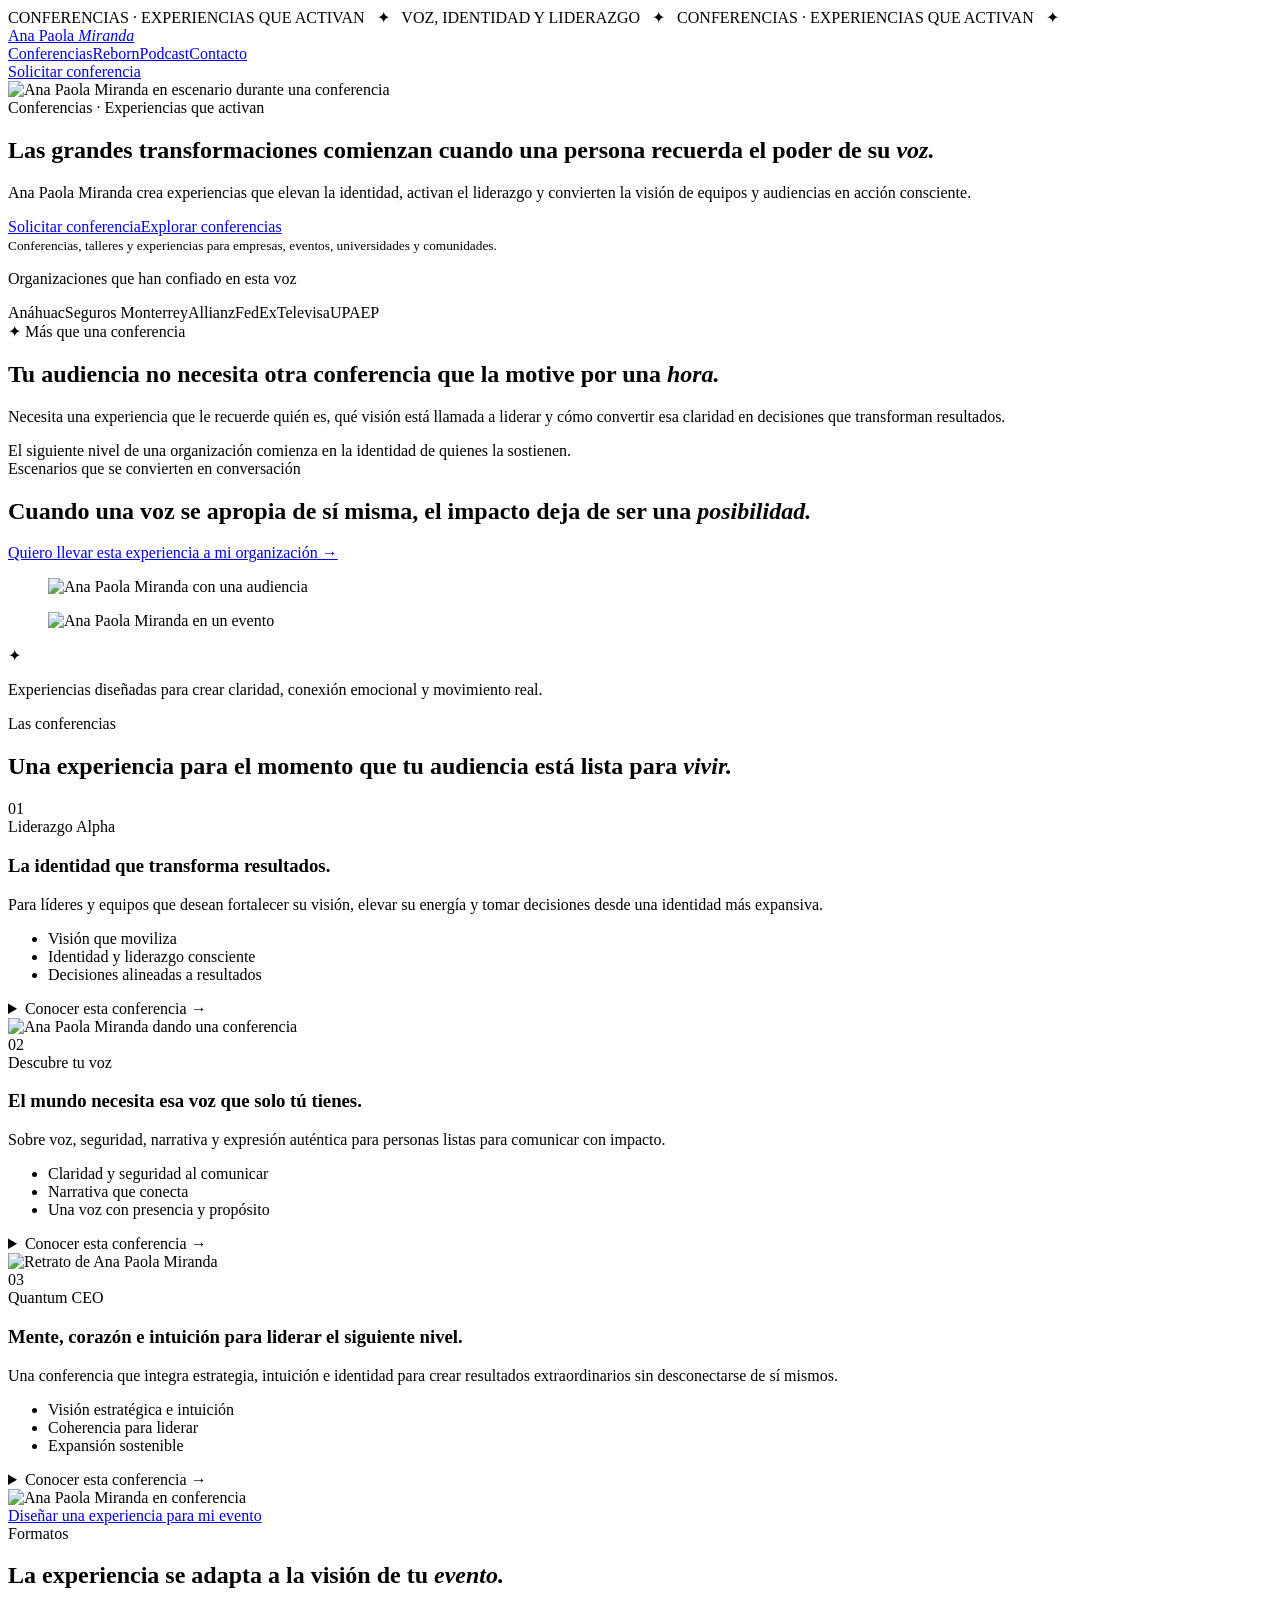
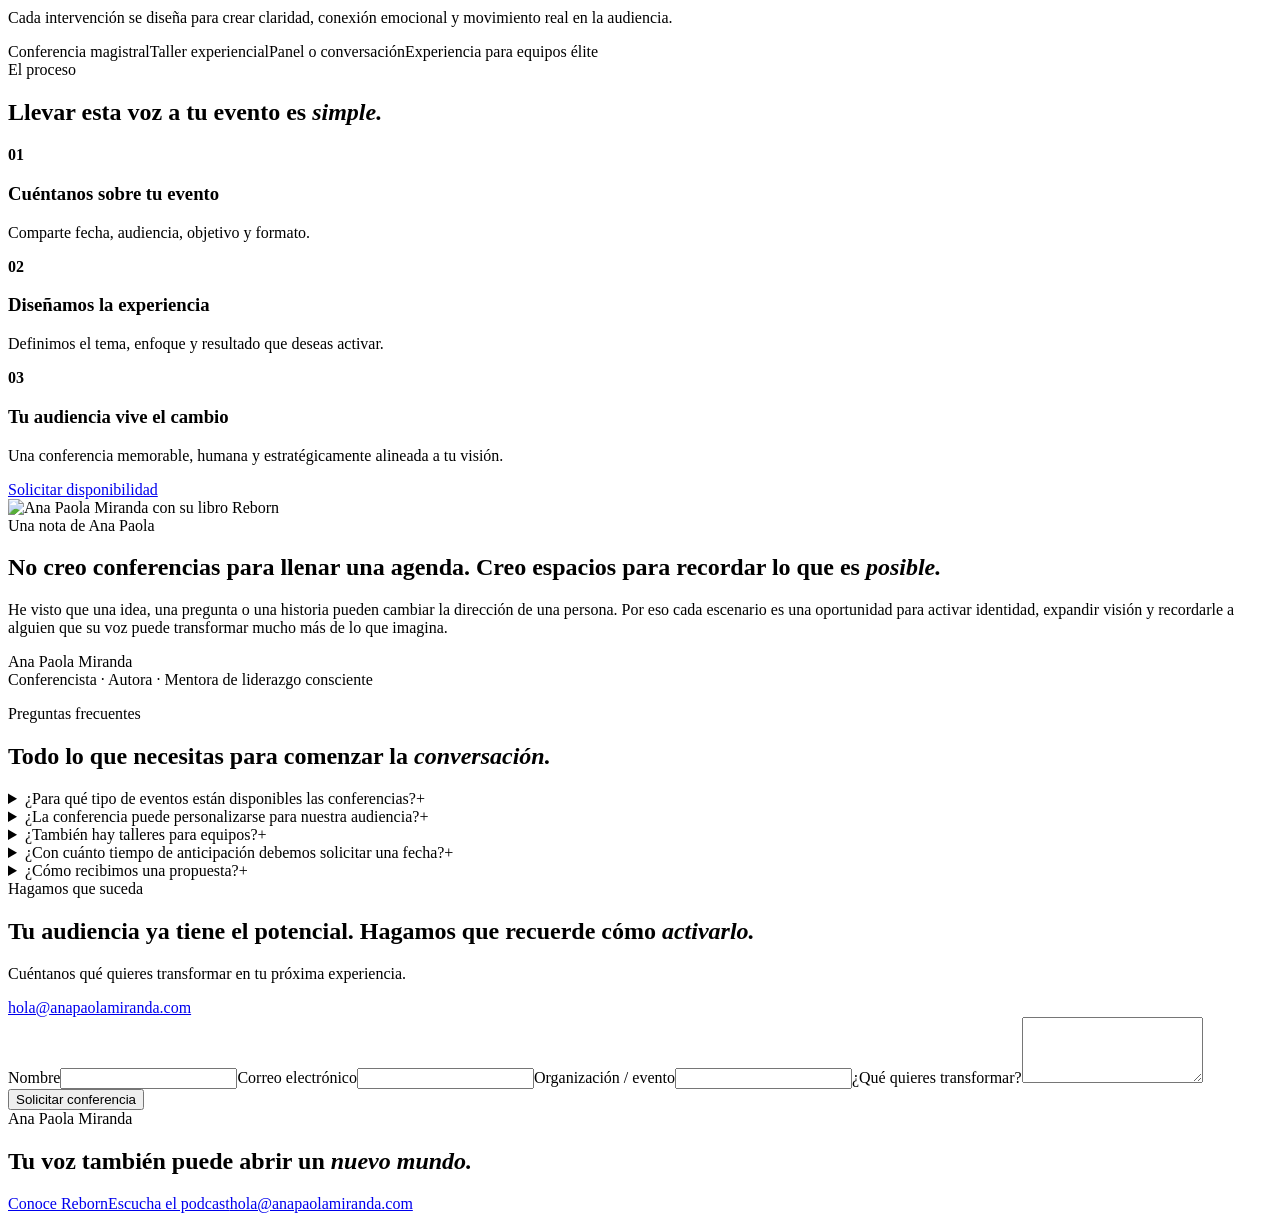
==== index.html @ 91052c58 "Publicar index.html" ====
<!doctype html>
<html lang="es">
<head>
  <meta charset="utf-8">
  <meta name="viewport" content="width=device-width,initial-scale=1">
  <meta name="description" content="Conferencias y experiencias de liderazgo, identidad y voz con Ana Paola Miranda.">
  <title>Conferencias | Ana Paola Miranda</title>
  <link rel="preconnect" href="https://fonts.googleapis.com">
  <link rel="preconnect" href="https://fonts.gstatic.com" crossorigin>
  <link href="https://fonts.googleapis.com/css2?family=Cormorant+Garamond:ital,wght@0,500;0,600;1,500;1,600&family=Montserrat:wght@300;400;600&display=swap" rel="stylesheet">
  <link rel="stylesheet" href="/styles.css">
</head>
<body>
  <div class="marquee"><span>CONFERENCIAS · EXPERIENCIAS QUE ACTIVAN &nbsp; ✦ &nbsp; VOZ, IDENTIDAD Y LIDERAZGO &nbsp; ✦ &nbsp; CONFERENCIAS · EXPERIENCIAS QUE ACTIVAN &nbsp; ✦ &nbsp;</span></div>
  <header class="nav"><a class="brand" href="/">Ana Paola <em>Miranda</em></a><nav><a href="#conferencias">Conferencias</a><a href="/reborn/">Reborn</a><a href="/vuvepodcast/">Podcast</a><a href="#solicitar">Contacto</a></nav><a class="nav-cta" href="#solicitar">Solicitar conferencia</a></header>

  <main>
    <section class="conference-hero">
      <div class="conference-hero-image"><img data-photo="reborn-stage.webp" alt="Ana Paola Miranda en escenario durante una conferencia"></div>
      <div class="hero-overlay"></div>
      <div class="conference-hero-copy fade-up">
        <div class="eyebrow">Conferencias · Experiencias que activan</div>
        <h1>Las grandes transformaciones comienzan cuando una persona recuerda el poder de su <em>voz.</em></h1>
        <p>Ana Paola Miranda crea experiencias que elevan la identidad, activan el liderazgo y convierten la visión de equipos y audiencias en acción consciente.</p>
        <div class="hero-actions"><a class="button" href="#solicitar">Solicitar conferencia</a><a class="button button-outline" href="#conferencias">Explorar conferencias</a></div>
        <small>Conferencias, talleres y experiencias para empresas, eventos, universidades y comunidades.</small>
      </div>
    </section>

    <section class="trust conference-trust"><p>Organizaciones que han confiado en esta voz</p><div class="brands"><span>Anáhuac</span><span>Seguros Monterrey</span><span>Allianz</span><span>FedEx</span><span>Televisa</span><span>UPAEP</span></div></section>

    <section class="tension section-cream"><div class="section-kicker">✦ Más que una conferencia</div><h2>Tu audiencia no necesita otra conferencia que la motive por una <em>hora.</em></h2><p>Necesita una experiencia que le recuerde quién es, qué visión está llamada a liderar y cómo convertir esa claridad en decisiones que transforman resultados.</p><div class="editorial-quote">El siguiente nivel de una organización comienza en la identidad de quienes la sostienen.</div></section>

    <section class="evidence"><div class="evidence-head"><div><div class="eyebrow">Escenarios que se convierten en conversación</div><h2>Cuando una voz se apropia de sí misma, el impacto deja de ser una <em>posibilidad.</em></h2></div><a class="text-link" href="#solicitar">Quiero llevar esta experiencia a mi organización <span>→</span></a></div><div class="evidence-grid"><figure class="evidence-main"><img data-photo="reborn-audience.webp" alt="Ana Paola Miranda con una audiencia"></figure><figure><img data-photo="reborn-brand.webp" alt="Ana Paola Miranda en un evento"></figure><aside><span class="star">✦</span><p>Experiencias diseñadas para crear claridad, conexión emocional y movimiento real.</p><span class="detail-line"></span></aside></div></section>

    <section id="conferencias" class="talks section-cream"><div class="talks-intro"><div class="eyebrow">Las conferencias</div><h2>Una experiencia para el momento que tu audiencia está lista para <em>vivir.</em></h2></div>
      <div class="talk-list">
        <article class="talk"><div class="talk-number">01</div><div><div class="talk-label">Liderazgo Alpha</div><h3>La identidad que transforma resultados.</h3><p>Para líderes y equipos que desean fortalecer su visión, elevar su energía y tomar decisiones desde una identidad más expansiva.</p><ul><li>Visión que moviliza</li><li>Identidad y liderazgo consciente</li><li>Decisiones alineadas a resultados</li></ul><details><summary>Conocer esta conferencia <span>→</span></summary><p class="details-copy">Formato sugerido: conferencia magistral o taller para líderes. Una experiencia sobre visión, energía e identidad aplicada a los resultados de un equipo.</p></details></div><img data-photo="reborn-stage.webp" alt="Ana Paola Miranda dando una conferencia"></article>
        <article class="talk"><div class="talk-number">02</div><div><div class="talk-label">Descubre tu voz</div><h3>El mundo necesita esa voz que solo tú tienes.</h3><p>Sobre voz, seguridad, narrativa y expresión auténtica para personas listas para comunicar con impacto.</p><ul><li>Claridad y seguridad al comunicar</li><li>Narrativa que conecta</li><li>Una voz con presencia y propósito</li></ul><details><summary>Conocer esta conferencia <span>→</span></summary><p class="details-copy">Formato sugerido: conferencia magistral, workshop o conversación. Ideal para equipos, comunidades y audiencias que buscan activar su expresión y liderazgo.</p></details></div><img data-photo="reborn-portrait.webp" alt="Retrato de Ana Paola Miranda"></article>
        <article class="talk"><div class="talk-number">03</div><div><div class="talk-label">Quantum CEO</div><h3>Mente, corazón e intuición para liderar el siguiente nivel.</h3><p>Una conferencia que integra estrategia, intuición e identidad para crear resultados extraordinarios sin desconectarse de sí mismos.</p><ul><li>Visión estratégica e intuición</li><li>Coherencia para liderar</li><li>Expansión sostenible</li></ul><details><summary>Conocer esta conferencia <span>→</span></summary><p class="details-copy">Formato sugerido: conferencia magistral o experiencia para líderes. Se adapta a la visión, el momento y los retos reales de cada organización.</p></details></div><img data-photo="hero.webp" alt="Ana Paola Miranda en conferencia"></article>
      </div>
      <a class="button centered-button" href="#solicitar">Diseñar una experiencia para mi evento</a>
    </section>

    <section class="formats"><div><div class="eyebrow">Formatos</div><h2>La experiencia se adapta a la visión de tu <em>evento.</em></h2><p class="prose">Cada intervención se diseña para crear claridad, conexión emocional y movimiento real en la audiencia.</p></div><div class="format-list"><span>Conferencia magistral</span><span>Taller experiencial</span><span>Panel o conversación</span><span>Experiencia para equipos élite</span></div></section>

    <section class="process section-cream"><div class="eyebrow">El proceso</div><h2>Llevar esta voz a tu evento es <em>simple.</em></h2><div class="steps"><article><b>01</b><h3>Cuéntanos sobre tu evento</h3><p>Comparte fecha, audiencia, objetivo y formato.</p></article><article><b>02</b><h3>Diseñamos la experiencia</h3><p>Definimos el tema, enfoque y resultado que deseas activar.</p></article><article><b>03</b><h3>Tu audiencia vive el cambio</h3><p>Una conferencia memorable, humana y estratégicamente alineada a tu visión.</p></article></div><a class="button" href="#solicitar">Solicitar disponibilidad</a></section>

    <section class="manifesto"><div class="manifesto-image"><img data-photo="reborn-book.webp" alt="Ana Paola Miranda con su libro Reborn"></div><div class="manifesto-copy"><div class="eyebrow">Una nota de Ana Paola</div><h2>No creo conferencias para llenar una agenda. Creo espacios para recordar lo que es <em>posible.</em></h2><p>He visto que una idea, una pregunta o una historia pueden cambiar la dirección de una persona. Por eso cada escenario es una oportunidad para activar identidad, expandir visión y recordarle a alguien que su voz puede transformar mucho más de lo que imagina.</p><p class="signature">Ana Paola Miranda<br><span>Conferencista · Autora · Mentora de liderazgo consciente</span></p></div></section>

    <section class="faq section-cream"><div><div class="eyebrow">Preguntas frecuentes</div><h2>Todo lo que necesitas para comenzar la <em>conversación.</em></h2></div><div class="faq-list"><details><summary>¿Para qué tipo de eventos están disponibles las conferencias?<span>+</span></summary><p>Para empresas, eventos, universidades, comunidades y encuentros que buscan activar liderazgo, identidad, voz y visión.</p></details><details><summary>¿La conferencia puede personalizarse para nuestra audiencia?<span>+</span></summary><p>Sí. El enfoque se diseña de acuerdo con el objetivo, el contexto y la transformación que desea crear tu organización.</p></details><details><summary>¿También hay talleres para equipos?<span>+</span></summary><p>Sí. La experiencia puede llevarse a un formato de taller para profundizar en los temas y activar participación.</p></details><details><summary>¿Con cuánto tiempo de anticipación debemos solicitar una fecha?<span>+</span></summary><p>Comparte tu fecha lo antes posible para revisar disponibilidad y diseñar la propuesta adecuada.</p></details><details><summary>¿Cómo recibimos una propuesta?<span>+</span></summary><p>Completa el formulario y el equipo se pondrá en contacto para conocer tu evento y preparar una propuesta.</p></details></div></section>

    <section id="solicitar" class="booking"><div class="booking-copy"><div class="eyebrow">Hagamos que suceda</div><h2>Tu audiencia ya tiene el potencial. Hagamos que recuerde cómo <em>activarlo.</em></h2><p>Cuéntanos qué quieres transformar en tu próxima experiencia.</p><a href="mailto:hola@anapaolamiranda.com">hola@anapaolamiranda.com</a></div><form id="conference-form"><label>Nombre<input required name="nombre" autocomplete="name"></label><label>Correo electrónico<input required type="email" name="correo" autocomplete="email"></label><label>Organización / evento<input required name="organizacion"></label><label>¿Qué quieres transformar?<textarea required name="mensaje" rows="4"></textarea></label><button class="button" type="submit">Solicitar conferencia</button></form></section>
  </main>
  <footer class="footer"><div><div class="eyebrow">Ana Paola Miranda</div><h2>Tu voz también puede abrir un <em>nuevo mundo.</em></h2></div><div class="footer-details"><a href="/reborn/">Conoce Reborn</a><a href="/vuvepodcast/">Escucha el podcast</a><a href="mailto:hola@anapaolamiranda.com">hola@anapaolamiranda.com</a></div></footer>
  <script src="/assets.js"></script><script>document.querySelectorAll('[data-photo]').forEach(i=>i.src=window.APM_ASSETS[i.dataset.photo]);document.getElementById('conference-form').addEventListener('submit',function(e){e.preventDefault();const d=new FormData(this),s='Solicitud de conferencia | '+d.get('organizacion'),b='Nombre: '+d.get('nombre')+'%0AEmail: '+d.get('correo')+'%0AOrganización / evento: '+d.get('organizacion')+'%0A%0A¿Qué quiere transformar?%0A'+d.get('mensaje');window.location.href='mailto:hola@anapaolamiranda.com?subject='+encodeURIComponent(s)+'&body='+encodeURIComponent(b)})</script>
</body>
</html>
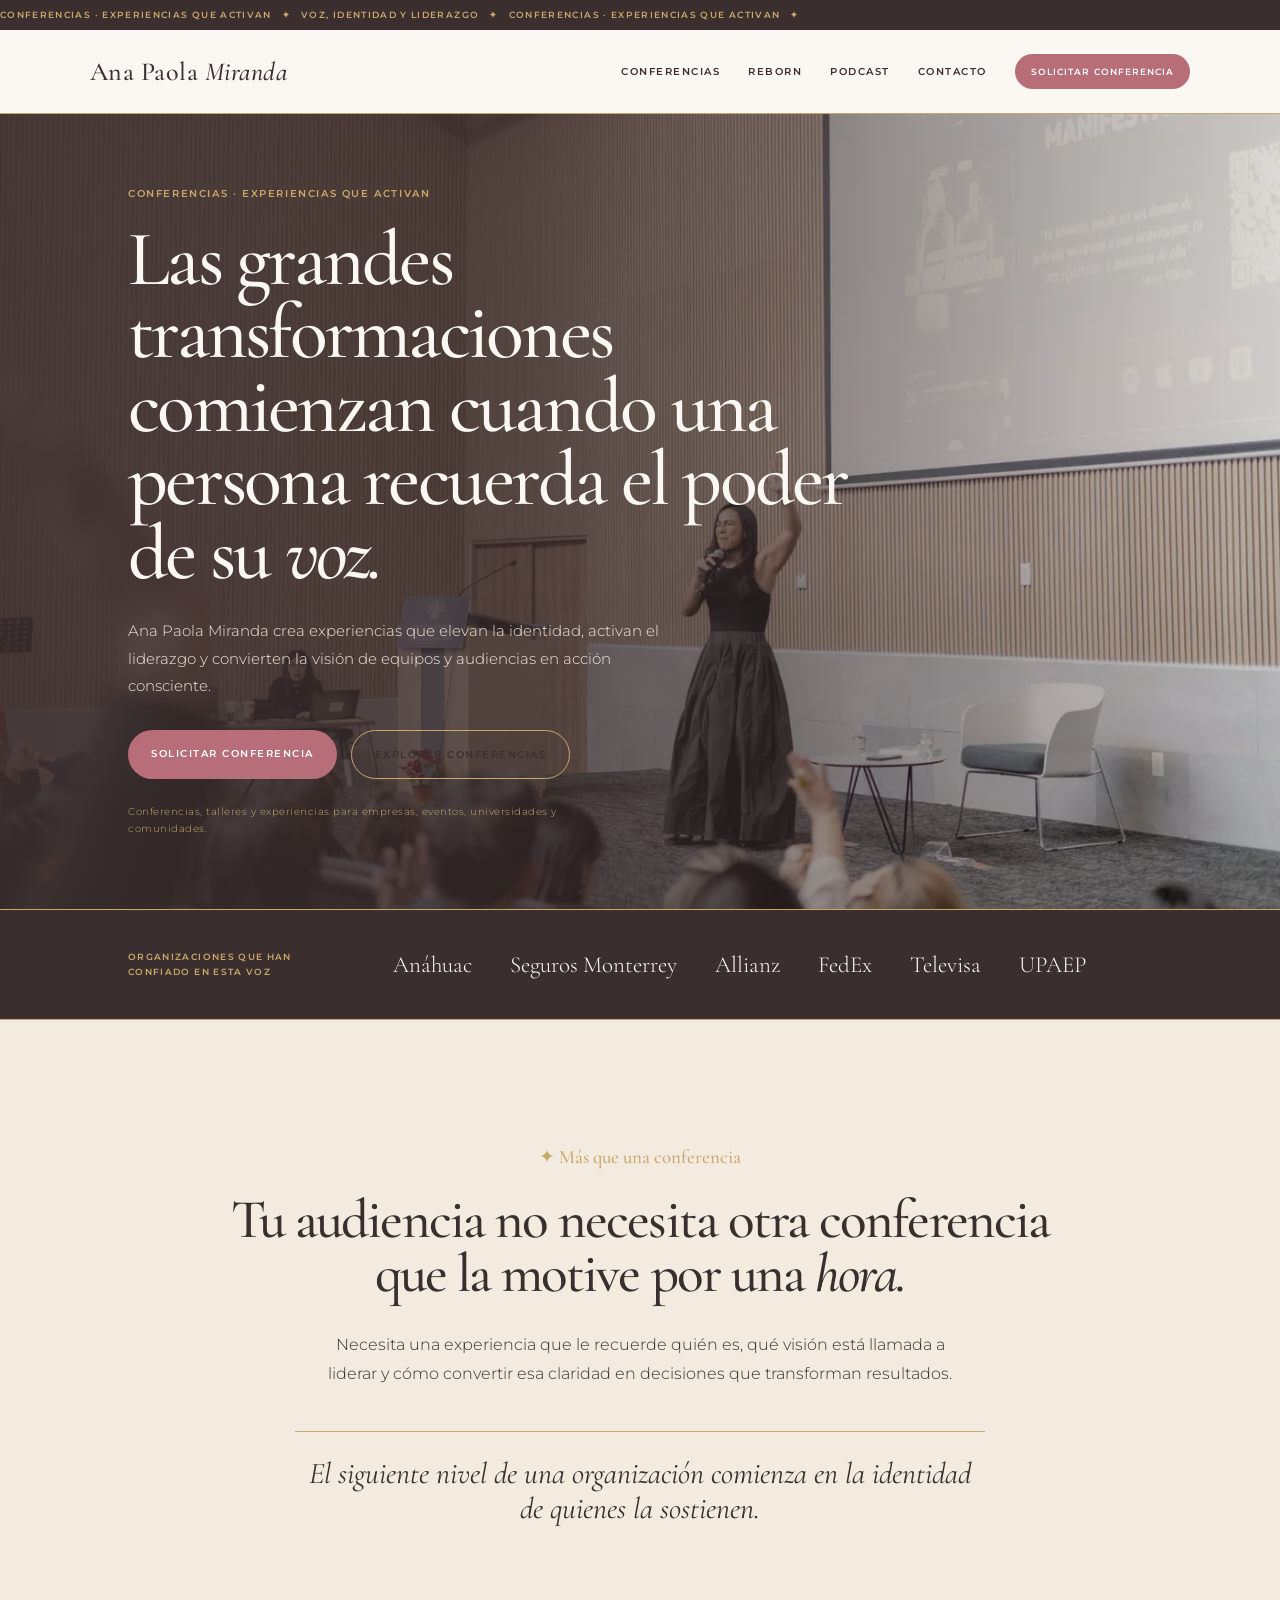
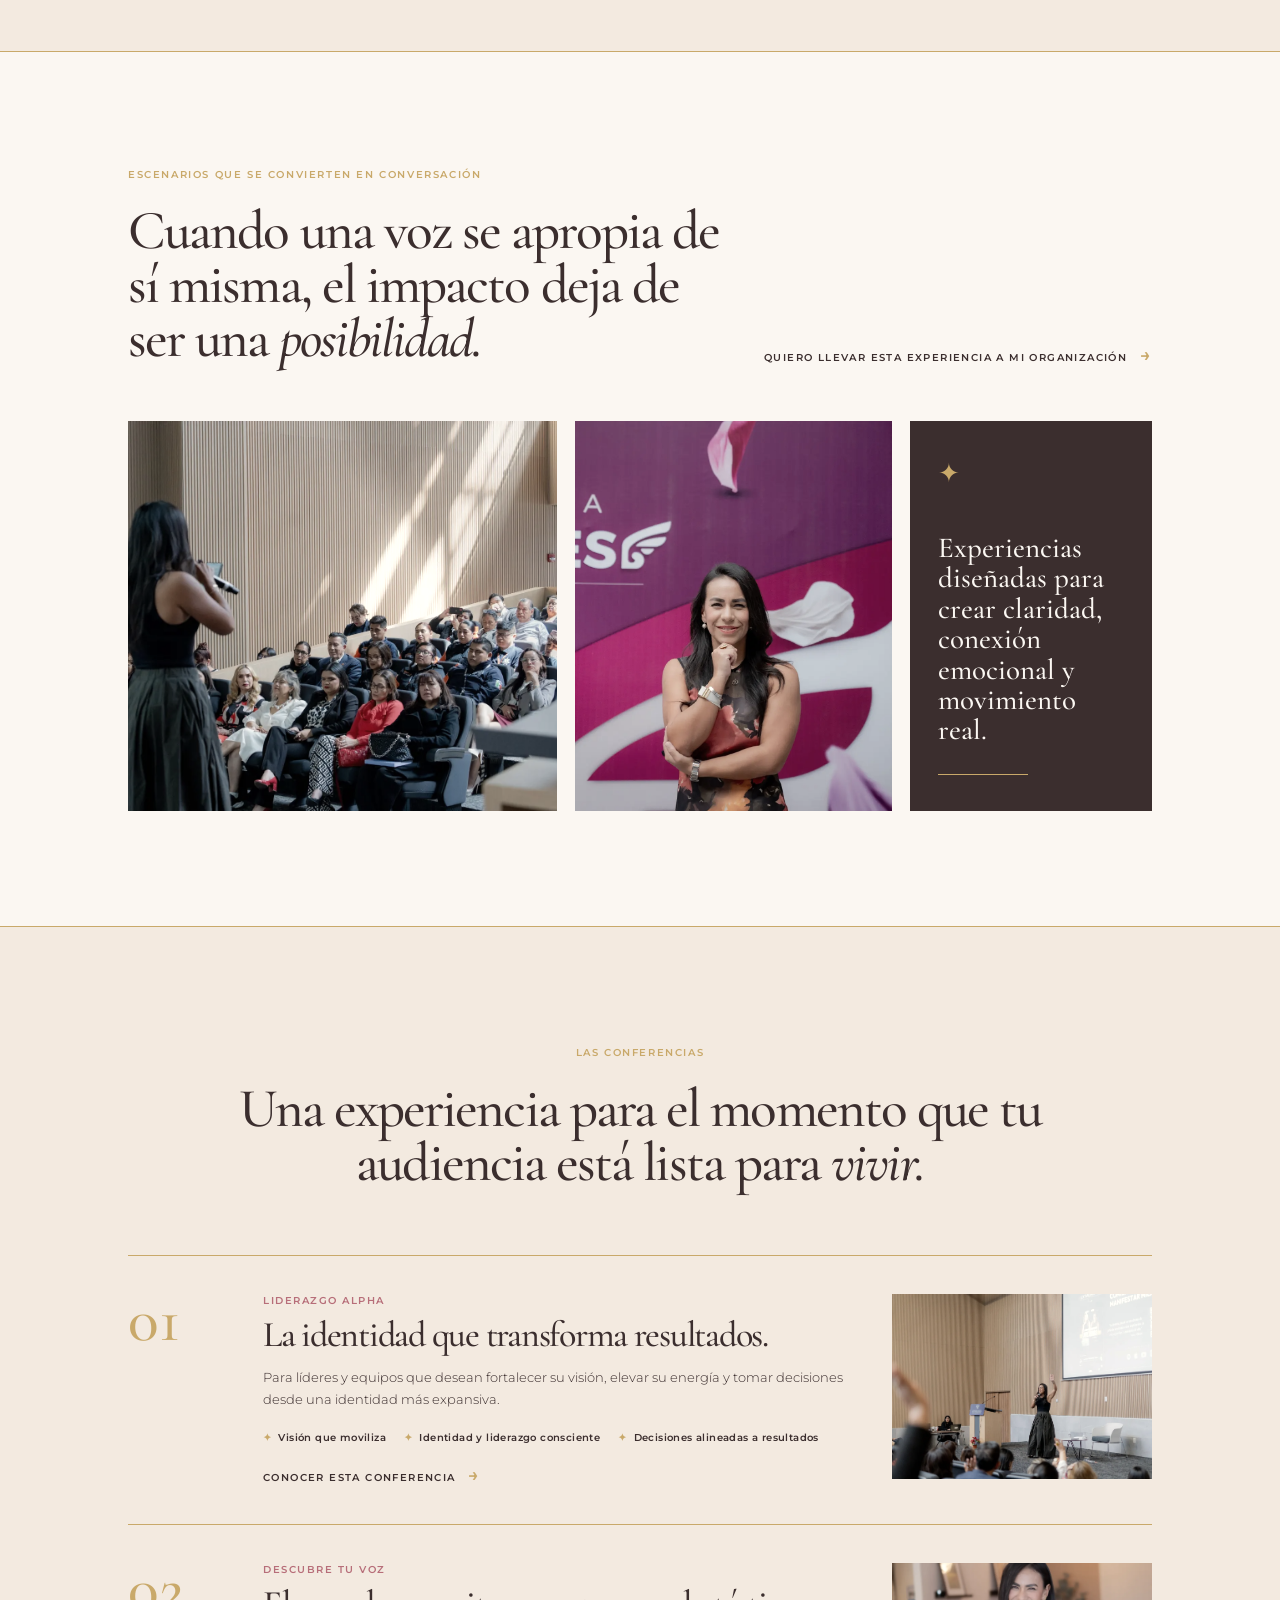
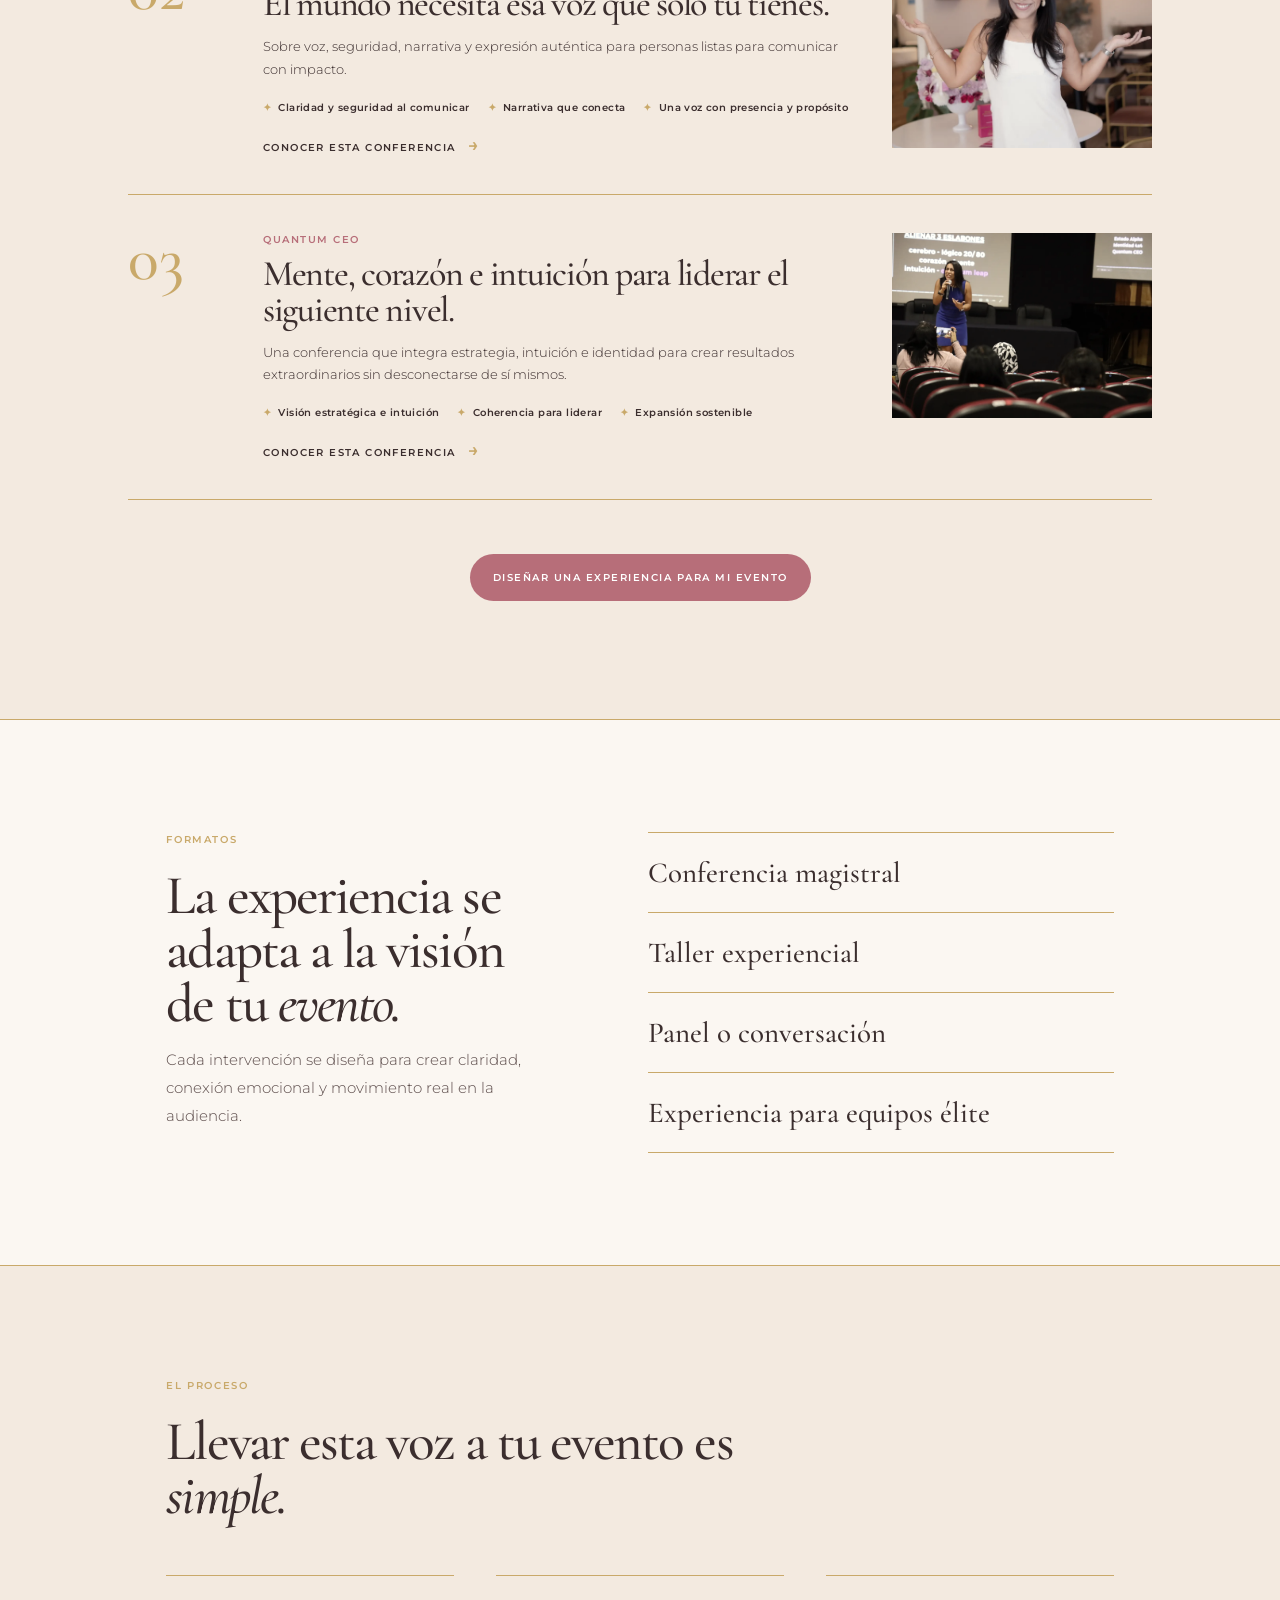
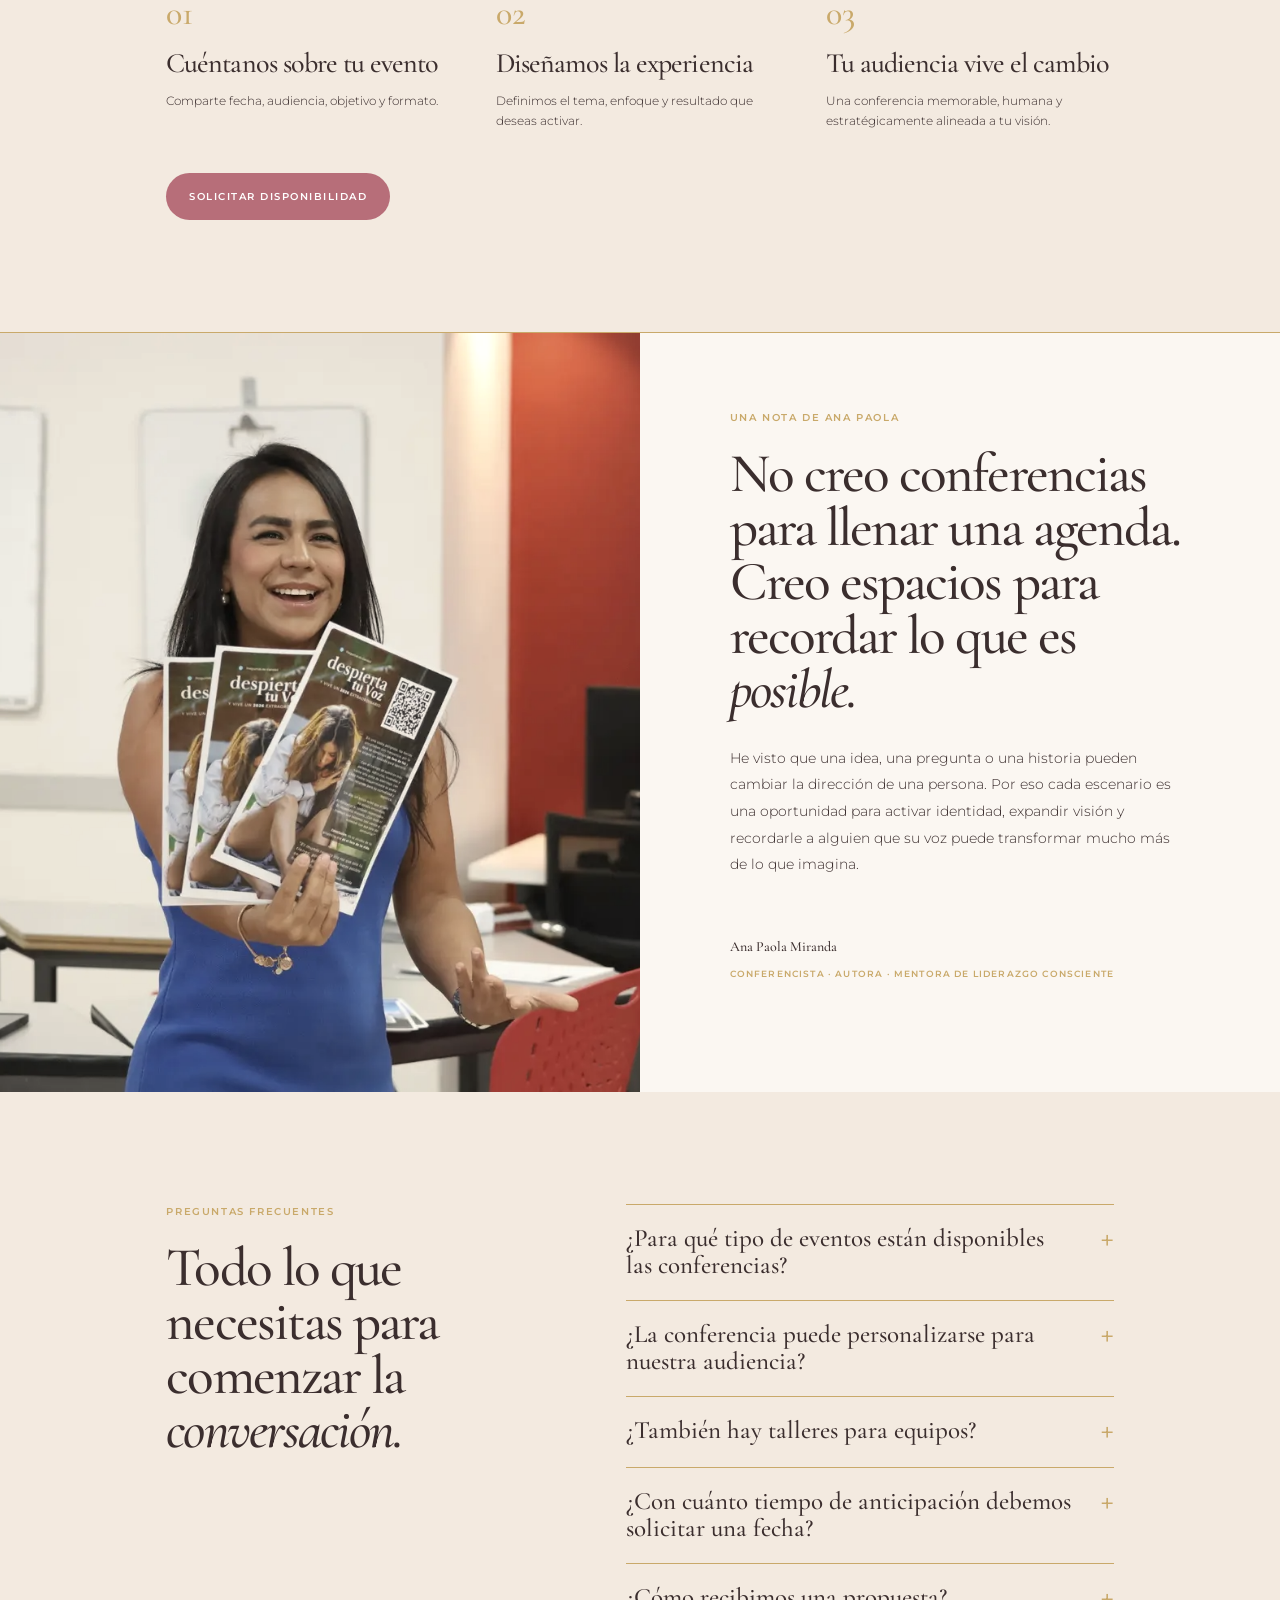
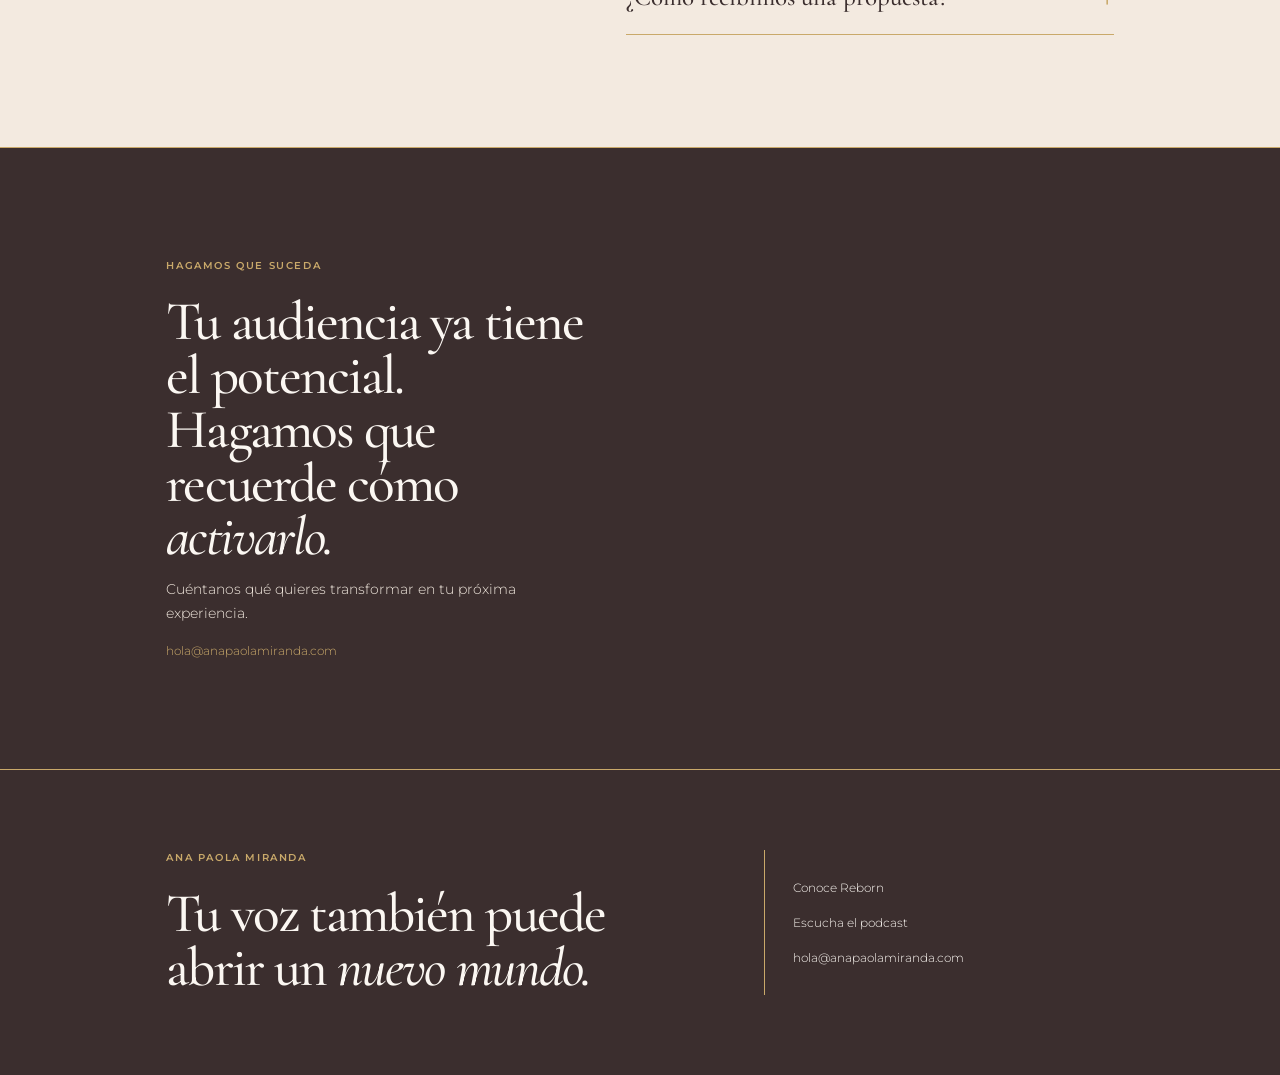
==== commit 96757ee8: "Conectar formulario de conferencias con Flodesk" ====
--- a/index.html
+++ b/index.html
@@ -9,7 +9,7 @@
   <link rel="preconnect" href="https://fonts.gstatic.com" crossorigin>
   <link href="https://fonts.googleapis.com/css2?family=Cormorant+Garamond:ital,wght@0,500;0,600;1,500;1,600&family=Montserrat:wght@300;400;600&display=swap" rel="stylesheet">
   <link rel="stylesheet" href="/styles.css">
-</head>
+<script>(function(w,d,t,h,s,n){w.FlodeskObject=n;var fn=function(){(w[n].q=w[n].q||[]).push(arguments)};w[n]=w[n]||fn;var f=d.getElementsByTagName(t)[0];var v='?v='+Math.floor(new Date().getTime()/(120*1000))*60;var sm=d.createElement(t);sm.async=true;sm.type='module';sm.src=h+s+'.mjs'+v;f.parentNode.insertBefore(sm,f);var sn=d.createElement(t);sn.async=true;sn.noModule=true;sn.src=h+s+'.js'+v;f.parentNode.insertBefore(sn,f)})(window,document,'script','https://assets.flodesk.com','/universal','fd');</script></head>
 <body>
   <div class="marquee"><span>CONFERENCIAS · EXPERIENCIAS QUE ACTIVAN &nbsp; ✦ &nbsp; VOZ, IDENTIDAD Y LIDERAZGO &nbsp; ✦ &nbsp; CONFERENCIAS · EXPERIENCIAS QUE ACTIVAN &nbsp; ✦ &nbsp;</span></div>
   <header class="nav"><a class="brand" href="/">Ana Paola <em>Miranda</em></a><nav><a href="#conferencias">Conferencias</a><a href="/reborn/">Reborn</a><a href="/vuvepodcast/">Podcast</a><a href="#solicitar">Contacto</a></nav><a class="nav-cta" href="#solicitar">Solicitar conferencia</a></header>
@@ -50,10 +50,10 @@
 
     <section class="faq section-cream"><div><div class="eyebrow">Preguntas frecuentes</div><h2>Todo lo que necesitas para comenzar la <em>conversación.</em></h2></div><div class="faq-list"><details><summary>¿Para qué tipo de eventos están disponibles las conferencias?<span>+</span></summary><p>Para empresas, eventos, universidades, comunidades y encuentros que buscan activar liderazgo, identidad, voz y visión.</p></details><details><summary>¿La conferencia puede personalizarse para nuestra audiencia?<span>+</span></summary><p>Sí. El enfoque se diseña de acuerdo con el objetivo, el contexto y la transformación que desea crear tu organización.</p></details><details><summary>¿También hay talleres para equipos?<span>+</span></summary><p>Sí. La experiencia puede llevarse a un formato de taller para profundizar en los temas y activar participación.</p></details><details><summary>¿Con cuánto tiempo de anticipación debemos solicitar una fecha?<span>+</span></summary><p>Comparte tu fecha lo antes posible para revisar disponibilidad y diseñar la propuesta adecuada.</p></details><details><summary>¿Cómo recibimos una propuesta?<span>+</span></summary><p>Completa el formulario y el equipo se pondrá en contacto para conocer tu evento y preparar una propuesta.</p></details></div></section>
 
-    <section id="solicitar" class="booking"><div class="booking-copy"><div class="eyebrow">Hagamos que suceda</div><h2>Tu audiencia ya tiene el potencial. Hagamos que recuerde cómo <em>activarlo.</em></h2><p>Cuéntanos qué quieres transformar en tu próxima experiencia.</p><a href="mailto:hola@anapaolamiranda.com">hola@anapaolamiranda.com</a></div><form id="conference-form"><label>Nombre<input required name="nombre" autocomplete="name"></label><label>Correo electrónico<input required type="email" name="correo" autocomplete="email"></label><label>Organización / evento<input required name="organizacion"></label><label>¿Qué quieres transformar?<textarea required name="mensaje" rows="4"></textarea></label><button class="button" type="submit">Solicitar conferencia</button></form></section>
+    <section id="solicitar" class="booking"><div class="booking-copy"><div class="eyebrow">Hagamos que suceda</div><h2>Tu audiencia ya tiene el potencial. Hagamos que recuerde cómo <em>activarlo.</em></h2><p>Cuéntanos qué quieres transformar en tu próxima experiencia.</p><a href="mailto:hola@anapaolamiranda.com">hola@anapaolamiranda.com</a></div><div id="fd-form-6a9e3712f1048042f463b4ef"></div><script>window.fd('form',{formId:'6a9e3712f1048042f463b4ef',containerEl:'#fd-form-6a9e3712f1048042f463b4ef'});</script></section>
   </main>
   <footer class="footer"><div><div class="eyebrow">Ana Paola Miranda</div><h2>Tu voz también puede abrir un <em>nuevo mundo.</em></h2></div><div class="footer-details"><a href="/reborn/">Conoce Reborn</a><a href="/vuvepodcast/">Escucha el podcast</a><a href="mailto:hola@anapaolamiranda.com">hola@anapaolamiranda.com</a></div></footer>
-  <script src="/assets.js"></script><script>document.querySelectorAll('[data-photo]').forEach(i=>i.src=window.APM_ASSETS[i.dataset.photo]);document.getElementById('conference-form').addEventListener('submit',function(e){e.preventDefault();const d=new FormData(this),s='Solicitud de conferencia | '+d.get('organizacion'),b='Nombre: '+d.get('nombre')+'%0AEmail: '+d.get('correo')+'%0AOrganización / evento: '+d.get('organizacion')+'%0A%0A¿Qué quiere transformar?%0A'+d.get('mensaje');window.location.href='mailto:hola@anapaolamiranda.com?subject='+encodeURIComponent(s)+'&body='+encodeURIComponent(b)})</script>
+  <script src="/assets.js"></script><script>document.querySelectorAll('[data-photo]').forEach(i=>i.src=window.APM_ASSETS[i.dataset.photo]);</script>
 </body>
 </html>
 
--- a/styles.css
+++ b/styles.css
@@ -0,0 +1,2 @@
+:root{--ivory:#FBF7F2;--cream:#F3EAE0;--blush:#EAD0CB;--rose:#B76E79;--gold:#C9A96A;--brown:#3B2E2E;--ink:#4b3d3d}*{box-sizing:border-box}html{scroll-behavior:smooth}body{margin:0;background:var(--ivory);color:var(--brown);font-family:Montserrat,Arial,sans-serif;font-weight:300}a{text-decoration:none;color:inherit}.marquee{height:30px;overflow:hidden;background:var(--brown);color:var(--gold);font-size:9px;font-weight:600;letter-spacing:.15em;line-height:30px;text-transform:uppercase;white-space:nowrap}.marquee span{display:inline-block;animation:marquee 26s linear infinite}.nav{min-height:84px;padding:0 7%;display:flex;align-items:center;gap:28px;justify-content:space-between;border-bottom:1px solid var(--gold);background:var(--ivory);position:sticky;top:0;z-index:10}.brand{font:500 26px/1 'Cormorant Garamond',Georgia,serif;letter-spacing:.02em}.nav nav{display:flex;gap:28px;margin-left:auto;font-size:10px;font-weight:600;letter-spacing:.15em;text-transform:uppercase}.nav nav a,.text-link{transition:color .2s}.nav nav a:hover,.text-link:hover{color:var(--rose)}.nav-cta{background:var(--rose);border-radius:999px;color:white;padding:12px 16px;font-size:9px;font-weight:600;letter-spacing:.12em;text-transform:uppercase}.eyebrow{color:var(--gold);font-size:10px;font-weight:600;letter-spacing:.16em;line-height:1.5;text-transform:uppercase;margin-bottom:22px}h1,h2,h3{font-family:'Cormorant Garamond',Georgia,serif;font-weight:500;letter-spacing:-.035em;margin:0}h1{font-size:clamp(54px,6.1vw,84px);line-height:.94}h2{font-size:clamp(40px,4.3vw,60px);line-height:.98}h1 em,h2 em{font-weight:500}.prose,.conference-hero p{font-size:15px;line-height:1.85;max-width:550px;color:#5b4b4a}.button{display:inline-block;border:0;background:var(--rose);border-radius:999px;color:#fff;padding:17px 23px;font:600 10px Montserrat,Arial,sans-serif;letter-spacing:.15em;text-transform:uppercase;cursor:pointer;transition:background .25s,transform .25s}.button:hover{background:#c7838d;transform:translateY(-2px)}.button-outline{background:transparent;border:1px solid var(--gold);color:var(--brown)}.button-outline:hover{background:var(--ivory);color:var(--rose)}.conference-hero{min-height:705px;position:relative;display:grid;align-items:center;overflow:hidden;background:var(--brown)}.conference-hero-image,.hero-overlay{position:absolute;inset:0}.conference-hero-image img{width:100%;height:100%;object-fit:cover;object-position:center 42%;filter:saturate(.76) sepia(.13)}.hero-overlay{background:linear-gradient(90deg,rgba(59,46,46,.91) 0%,rgba(59,46,46,.76) 42%,rgba(59,46,46,.18) 100%)}.conference-hero-copy{position:relative;z-index:1;width:min(760px,88%);margin-left:10%;padding:72px 0;color:var(--ivory)}.conference-hero-copy .eyebrow{color:var(--gold)}.conference-hero-copy p{color:var(--cream);margin:27px 0 30px}.hero-actions{display:flex;gap:14px;flex-wrap:wrap}.conference-hero-copy small{display:block;margin-top:25px;color:var(--gold);font-size:10px;letter-spacing:.05em;line-height:1.65;max-width:460px}.trust{background:var(--brown);color:var(--ivory);padding:40px 10%;display:flex;gap:60px;align-items:center;border-top:1px solid var(--gold);border-bottom:1px solid var(--gold)}.trust p{width:205px;margin:0;color:var(--gold);font-size:9px;font-weight:600;letter-spacing:.15em;line-height:1.6;text-transform:uppercase}.brands{display:flex;gap:18px 38px;flex-wrap:wrap;font-family:'Cormorant Garamond',Georgia,serif;font-size:23px}.tension{padding:125px 15%;text-align:center;border-bottom:1px solid var(--gold)}.section-cream{background:var(--cream)}.section-kicker{font:500 19px 'Cormorant Garamond',serif;color:var(--gold);margin-bottom:25px}.tension h2{max-width:890px;margin:auto}.tension>p{max-width:660px;margin:29px auto 42px;font-size:16px;line-height:1.85}.editorial-quote{max-width:690px;margin:auto;padding-top:25px;border-top:1px solid var(--gold);font:italic 30px/1.15 'Cormorant Garamond',serif}.evidence{padding:115px 10%;border-bottom:1px solid var(--gold)}.evidence-head{max-width:1170px;margin:auto auto 55px;display:flex;justify-content:space-between;align-items:end;gap:36px}.evidence-head h2{max-width:720px}.text-link{font-size:10px;font-weight:600;letter-spacing:.14em;text-transform:uppercase;white-space:nowrap}.text-link span{color:var(--gold);font-size:18px;margin-left:8px}.evidence-grid{max-width:1170px;margin:auto;display:grid;grid-template-columns:1.15fr .85fr .65fr;grid-template-rows:390px;gap:18px}.evidence-grid figure{margin:0;overflow:hidden;background:var(--blush)}.evidence-grid img{width:100%;height:100%;display:block;object-fit:cover;filter:saturate(.78) sepia(.1);transition:transform .7s}.evidence-grid figure:hover img{transform:scale(1.035)}.evidence-grid aside{background:var(--brown);color:var(--ivory);padding:36px 28px;display:flex;flex-direction:column;justify-content:end}.star{color:var(--gold);font-size:26px;margin-bottom:auto}.evidence-grid aside p{font:500 29px/1.05 'Cormorant Garamond',serif;margin:0}.detail-line{width:90px;border-top:1px solid var(--gold);margin-top:28px}.talks{padding:118px 10%;border-bottom:1px solid var(--gold)}.talks-intro{max-width:825px;margin:0 auto 65px;text-align:center}.talk-list{max-width:1170px;margin:auto}.talk{display:grid;grid-template-columns:105px minmax(0,1fr) 260px;gap:30px;padding:38px 0;border-top:1px solid var(--gold);align-items:start}.talk:last-child{border-bottom:1px solid var(--gold)}.talk-number{font:500 64px/.8 'Cormorant Garamond',serif;color:var(--gold)}.talk-label{color:var(--rose);font-size:10px;font-weight:600;letter-spacing:.15em;text-transform:uppercase;margin-bottom:10px}.talk h3{font-size:36px;line-height:1}.talk p{max-width:620px;font-size:13px;line-height:1.75}.talk ul{display:flex;flex-wrap:wrap;gap:7px 18px;margin:20px 0;padding:0;list-style:none;font-size:10px;font-weight:600;letter-spacing:.04em}.talk li:before{content:'✦';color:var(--gold);margin-right:7px}.talk img{width:100%;height:185px;object-fit:cover;filter:saturate(.8) sepia(.1)}details summary{cursor:pointer;list-style:none;font-size:10px;font-weight:600;letter-spacing:.14em;text-transform:uppercase;color:var(--brown)}details summary::-webkit-details-marker{display:none}details summary span{color:var(--gold);font-size:18px;margin-left:8px}.details-copy{color:#5b4b4a}.centered-button{display:block;width:max-content;margin:54px auto 0}.formats{padding:112px 13%;display:grid;grid-template-columns:.9fr 1.1fr;gap:100px;border-bottom:1px solid var(--gold)}.formats h2{max-width:500px}.format-list{display:grid;align-content:start}.format-list span{padding:22px 0;border-top:1px solid var(--gold);font:500 29px 'Cormorant Garamond',serif}.format-list span:last-child{border-bottom:1px solid var(--gold)}.process{padding:112px 13%;border-bottom:1px solid var(--gold)}.process>h2{max-width:610px;margin-bottom:52px}.steps{display:grid;grid-template-columns:repeat(3,1fr);gap:42px;margin-bottom:42px}.steps article{border-top:1px solid var(--gold);padding-top:17px}.steps b{color:var(--gold);font:500 34px 'Cormorant Garamond',serif}.steps h3{font-size:28px;line-height:1.05;margin:15px 0 12px}.steps p{font-size:12px;line-height:1.7;margin:0}.manifesto{display:grid;grid-template-columns:1fr 1fr;min-height:660px}.manifesto-image img{width:100%;height:100%;object-fit:cover;filter:saturate(.75) sepia(.1)}.manifesto-copy{padding:12% 14%;display:flex;justify-content:center;flex-direction:column}.manifesto-copy p{font-size:14px;line-height:1.9;max-width:510px;margin:28px 0}.signature{font:500 23px/1.1 'Cormorant Garamond',serif}.signature span{font:600 9px Montserrat,sans-serif;letter-spacing:.13em;text-transform:uppercase;color:var(--gold)}.faq{padding:112px 13%;display:grid;grid-template-columns:.85fr 1.15fr;gap:100px;border-bottom:1px solid var(--gold)}.faq h2{max-width:500px}.faq-list details{padding:20px 0;border-top:1px solid var(--gold)}.faq-list details:last-child{border-bottom:1px solid var(--gold)}.faq-list summary{display:flex;justify-content:space-between;gap:20px;font:500 25px/1.1 'Cormorant Garamond',serif;text-transform:none;letter-spacing:0}.faq-list summary span{color:var(--gold);font:400 25px Montserrat,sans-serif}.faq-list p{max-width:590px;font-size:12px;line-height:1.7;margin:17px 0 0}.booking{background:var(--brown);color:var(--ivory);padding:110px 13%;display:grid;grid-template-columns:1fr 1fr;gap:100px}.booking .eyebrow{color:var(--gold)}.booking h2{max-width:540px}.booking-copy>p{font-size:14px;line-height:1.7;color:var(--cream)}.booking-copy>a{color:var(--gold);font-size:12px}.booking form{display:grid;gap:18px}.booking label{display:grid;gap:8px;font-size:9px;font-weight:600;letter-spacing:.14em;text-transform:uppercase;color:var(--gold)}.booking input,.booking textarea{border:0;border-bottom:1px solid var(--gold);border-radius:0;background:transparent;padding:10px 0;color:var(--ivory);font:400 14px Montserrat,sans-serif;outline:none}.booking textarea{resize:vertical}.booking button{margin-top:12px;justify-self:start}.footer{background:var(--brown);color:var(--ivory);padding:80px 13%;display:grid;grid-template-columns:1.2fr .8fr;gap:72px;border-top:1px solid var(--gold)}.footer h2{max-width:620px}.footer .eyebrow{color:var(--gold)}.footer-details{border-left:1px solid var(--gold);padding-left:28px;display:flex;flex-direction:column;gap:16px;justify-content:center;font-size:12px;line-height:1.6}.footer-details a:hover{color:var(--gold)}.page{max-width:1200px;padding:92px 9% 110px;margin:auto}.page h1{margin-bottom:38px}.book{display:grid;grid-template-columns:1fr 1fr;gap:70px;align-items:center}.book-image{position:relative;padding:0 18px 18px 0}.book img{width:100%;max-height:590px;object-fit:cover;display:block;filter:saturate(.8) sepia(.07)}.photo-detail{position:absolute;left:-1px;bottom:-1px;width:105px;height:76px;border-left:1px solid var(--gold);border-bottom:1px solid var(--gold)}.gold-rule{width:72px;border-top:1px solid var(--gold);margin:28px 0}.podcast-page{max-width:900px}.podcast{margin-top:34px;max-width:700px;border:1px solid var(--gold);padding:10px;background:var(--cream)}.podcast iframe{display:block}.fade-up{animation:fade-up .65s ease both}@keyframes fade-up{from{opacity:0;transform:translateY(15px)}to{opacity:1;transform:translateY(0)}}@keyframes marquee{from{transform:translateX(0)}to{transform:translateX(-33.333%)}}@media(max-width:800px){.nav{min-height:72px;padding:0 7%}.nav nav{display:none}.nav-cta{font-size:8px;padding:10px 11px}.conference-hero{min-height:650px}.conference-hero-copy{margin-left:8%;width:84%;padding:65px 0}.hero-overlay{background:linear-gradient(90deg,rgba(59,46,46,.92),rgba(59,46,46,.45))}.trust{display:block;padding:34px 8%}.trust p{width:auto;margin-bottom:20px}.brands{gap:11px 24px;font-size:20px}.tension,.evidence,.talks,.formats,.process,.faq,.booking{padding:78px 8%}.tension h2{font-size:44px}.evidence-head,.formats,.faq,.booking,.manifesto{grid-template-columns:1fr;gap:40px}.evidence-head{align-items:start}.evidence-head .text-link{white-space:normal}.evidence-grid{grid-template-columns:1fr 1fr;grid-template-rows:260px 210px}.evidence-main{grid-column:1/3}.evidence-grid aside{padding:20px}.evidence-grid aside p{font-size:23px}.talk{grid-template-columns:62px 1fr;gap:17px;padding:31px 0}.talk-number{font-size:46px}.talk h3{font-size:31px}.talk img{display:none}.talk ul{display:block}.talk li{margin:8px 0}.formats h2,.faq h2{font-size:46px}.steps{grid-template-columns:1fr;gap:28px}.manifesto-image{height:440px}.manifesto-copy{padding:76px 8%}.faq-list summary{font-size:23px}.booking form{margin-top:10px}.booking button{width:100%;text-align:center}.footer{grid-template-columns:1fr;gap:42px;padding:70px 8%}.footer-details{border-left:0;border-top:1px solid var(--gold);padding:24px 0 0}.page{padding:65px 8% 82px}.book{grid-template-columns:1fr;gap:40px}.podcast{padding:5px}.podcast iframe{height:482px}.marquee span{animation-duration:19s}}@media(prefers-reduced-motion:reduce){html{scroll-behavior:auto}.fade-up,.marquee span{animation:none}}
+
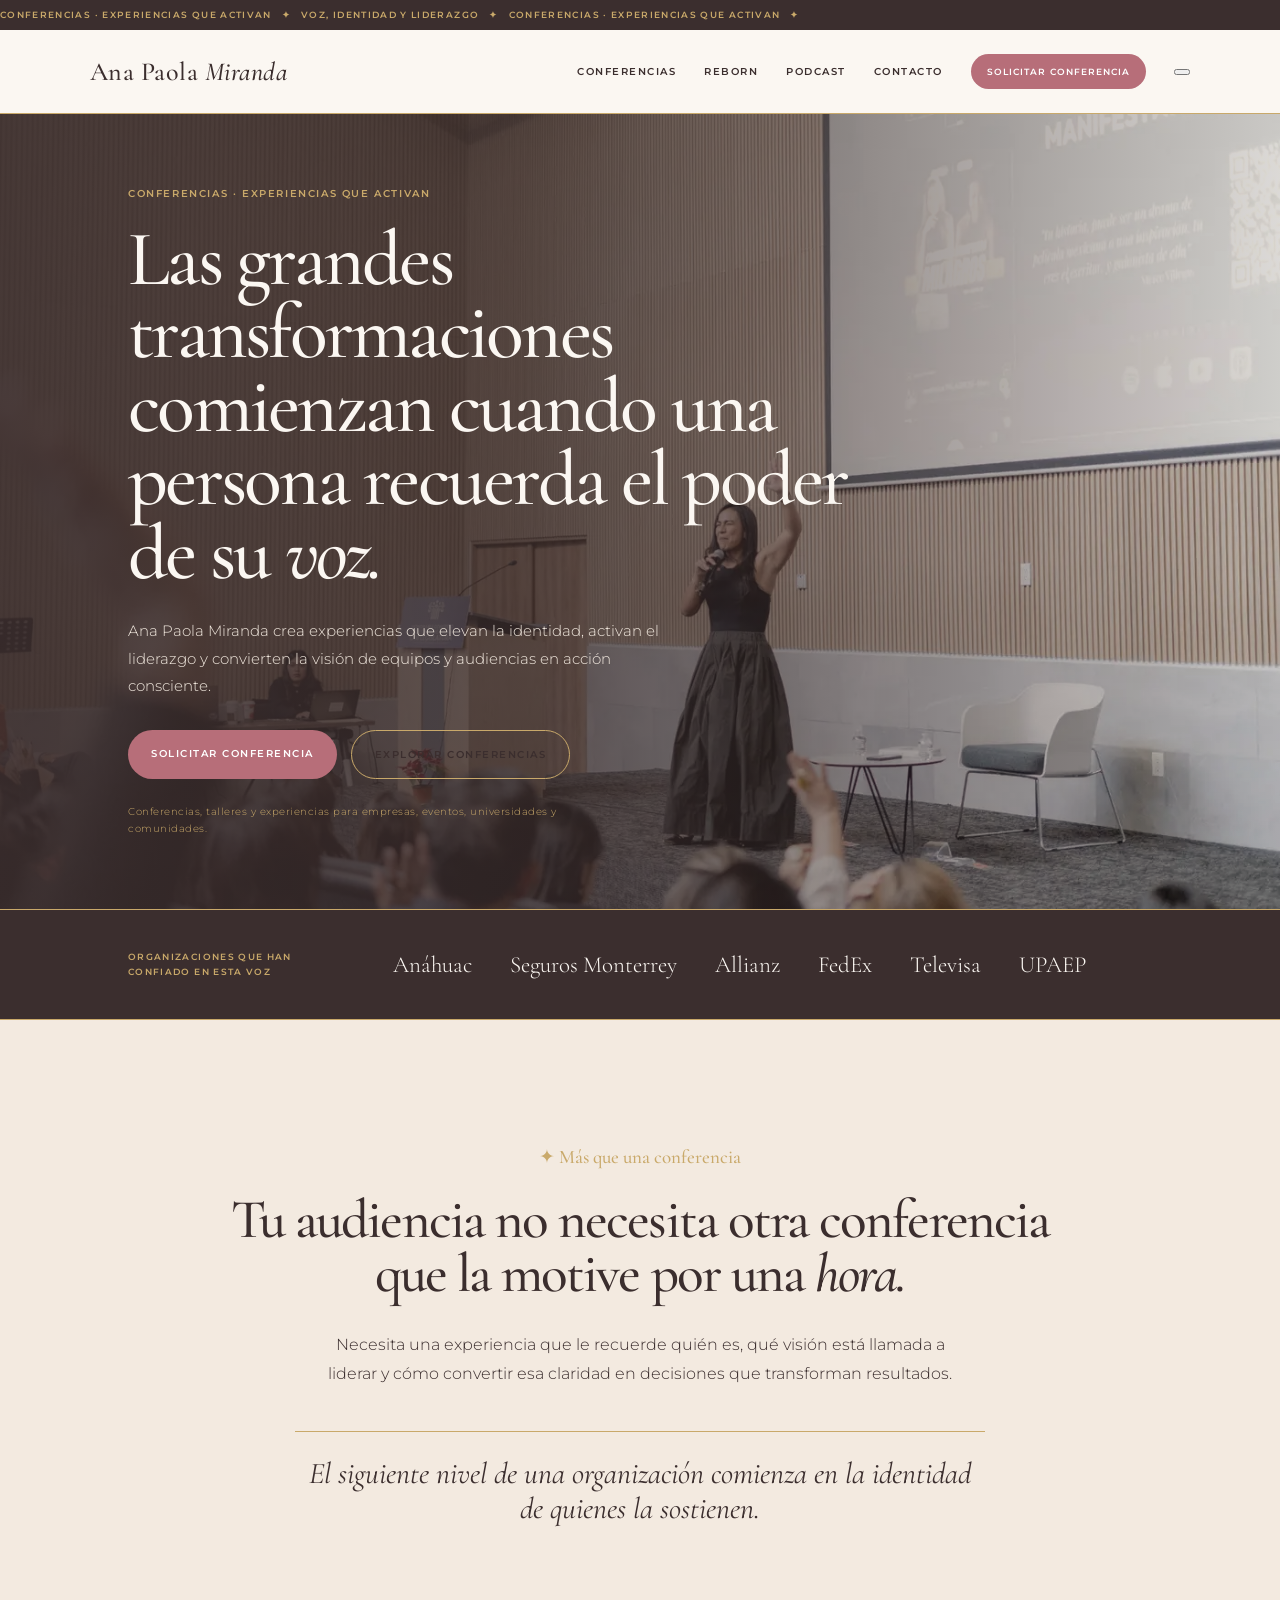
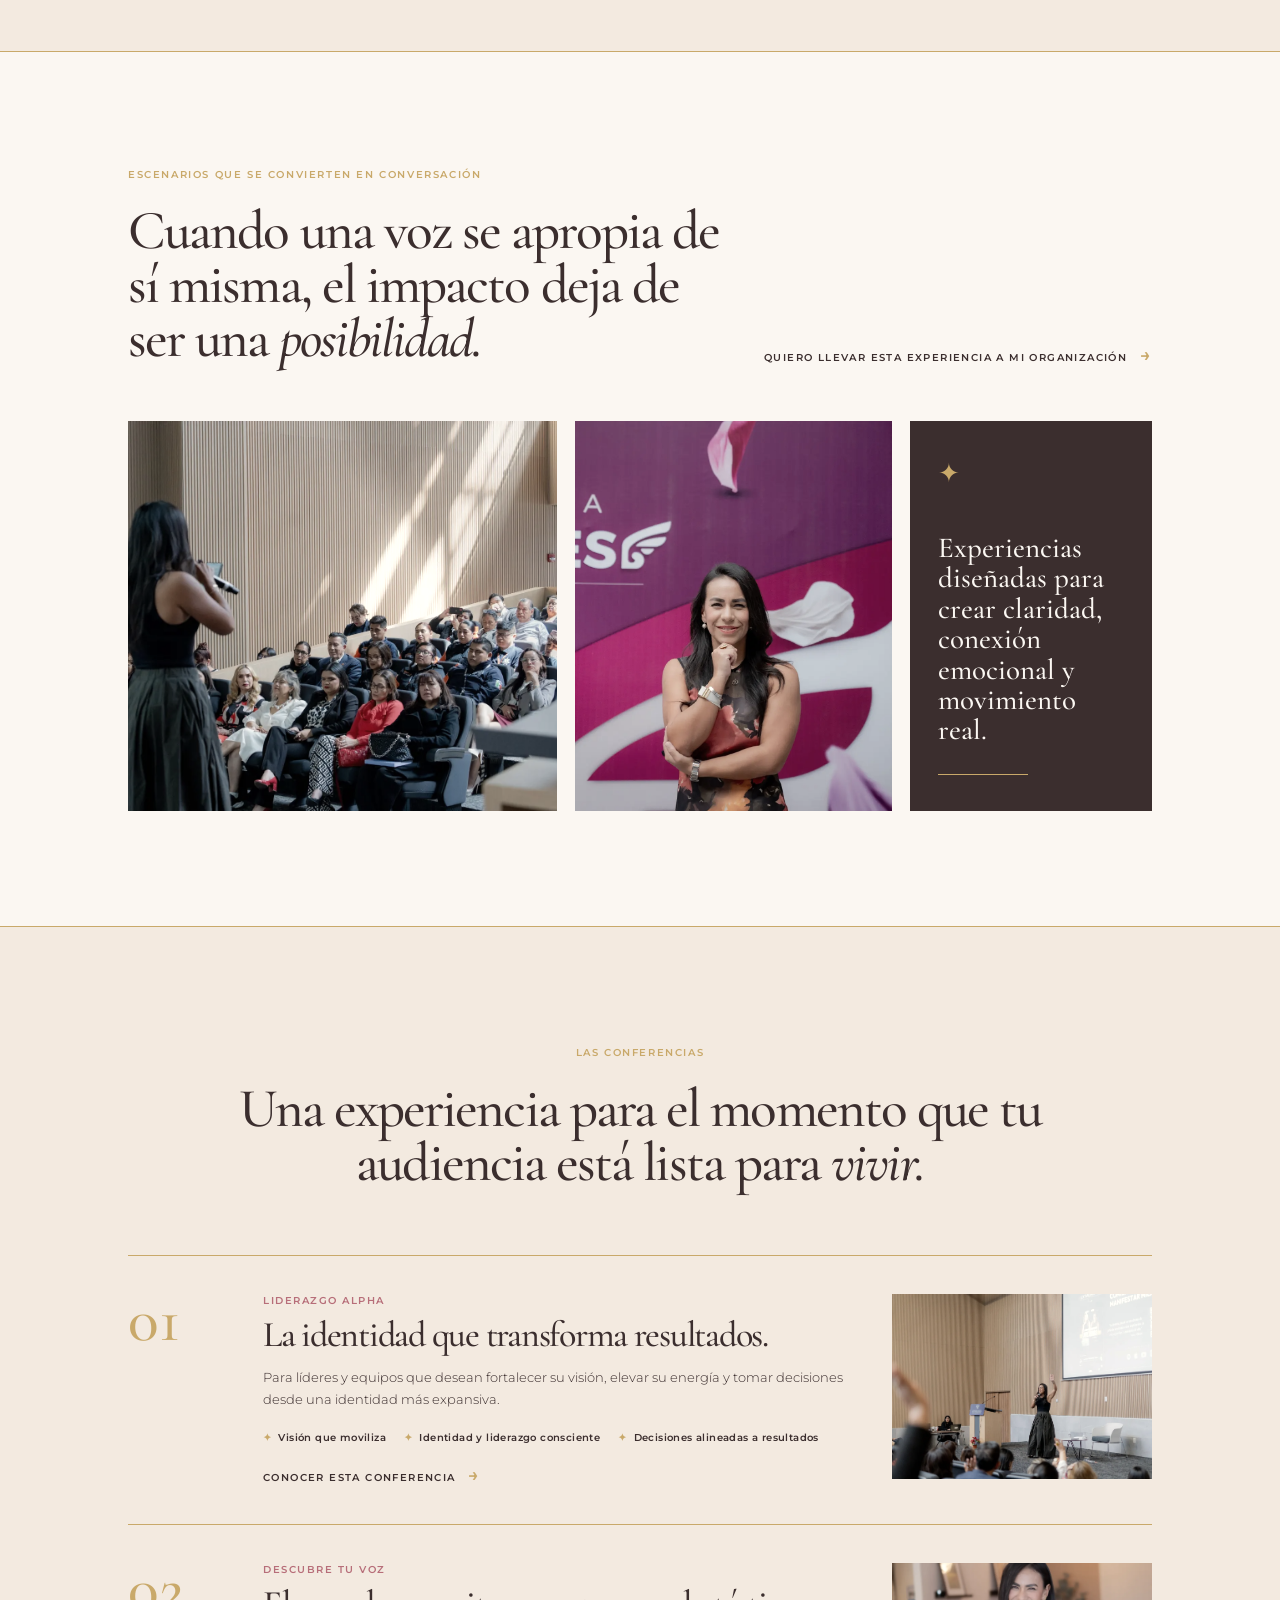
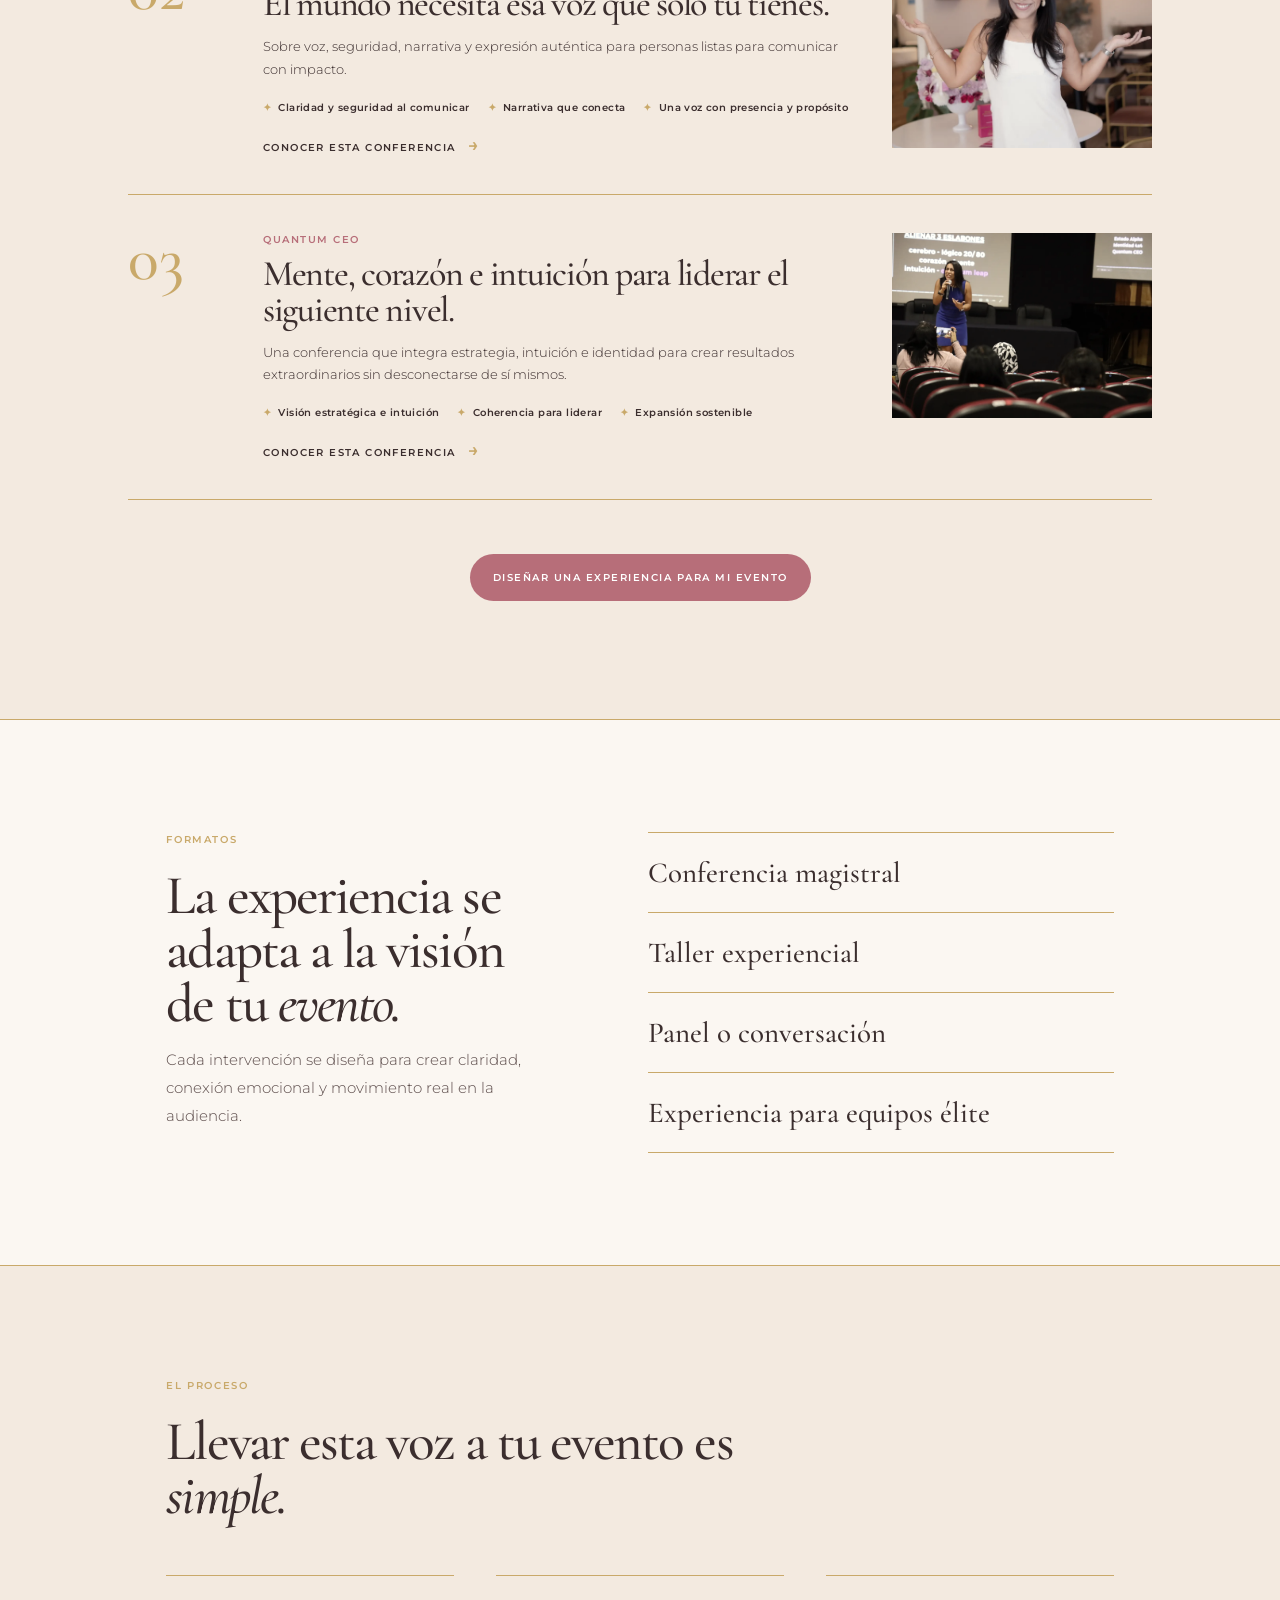
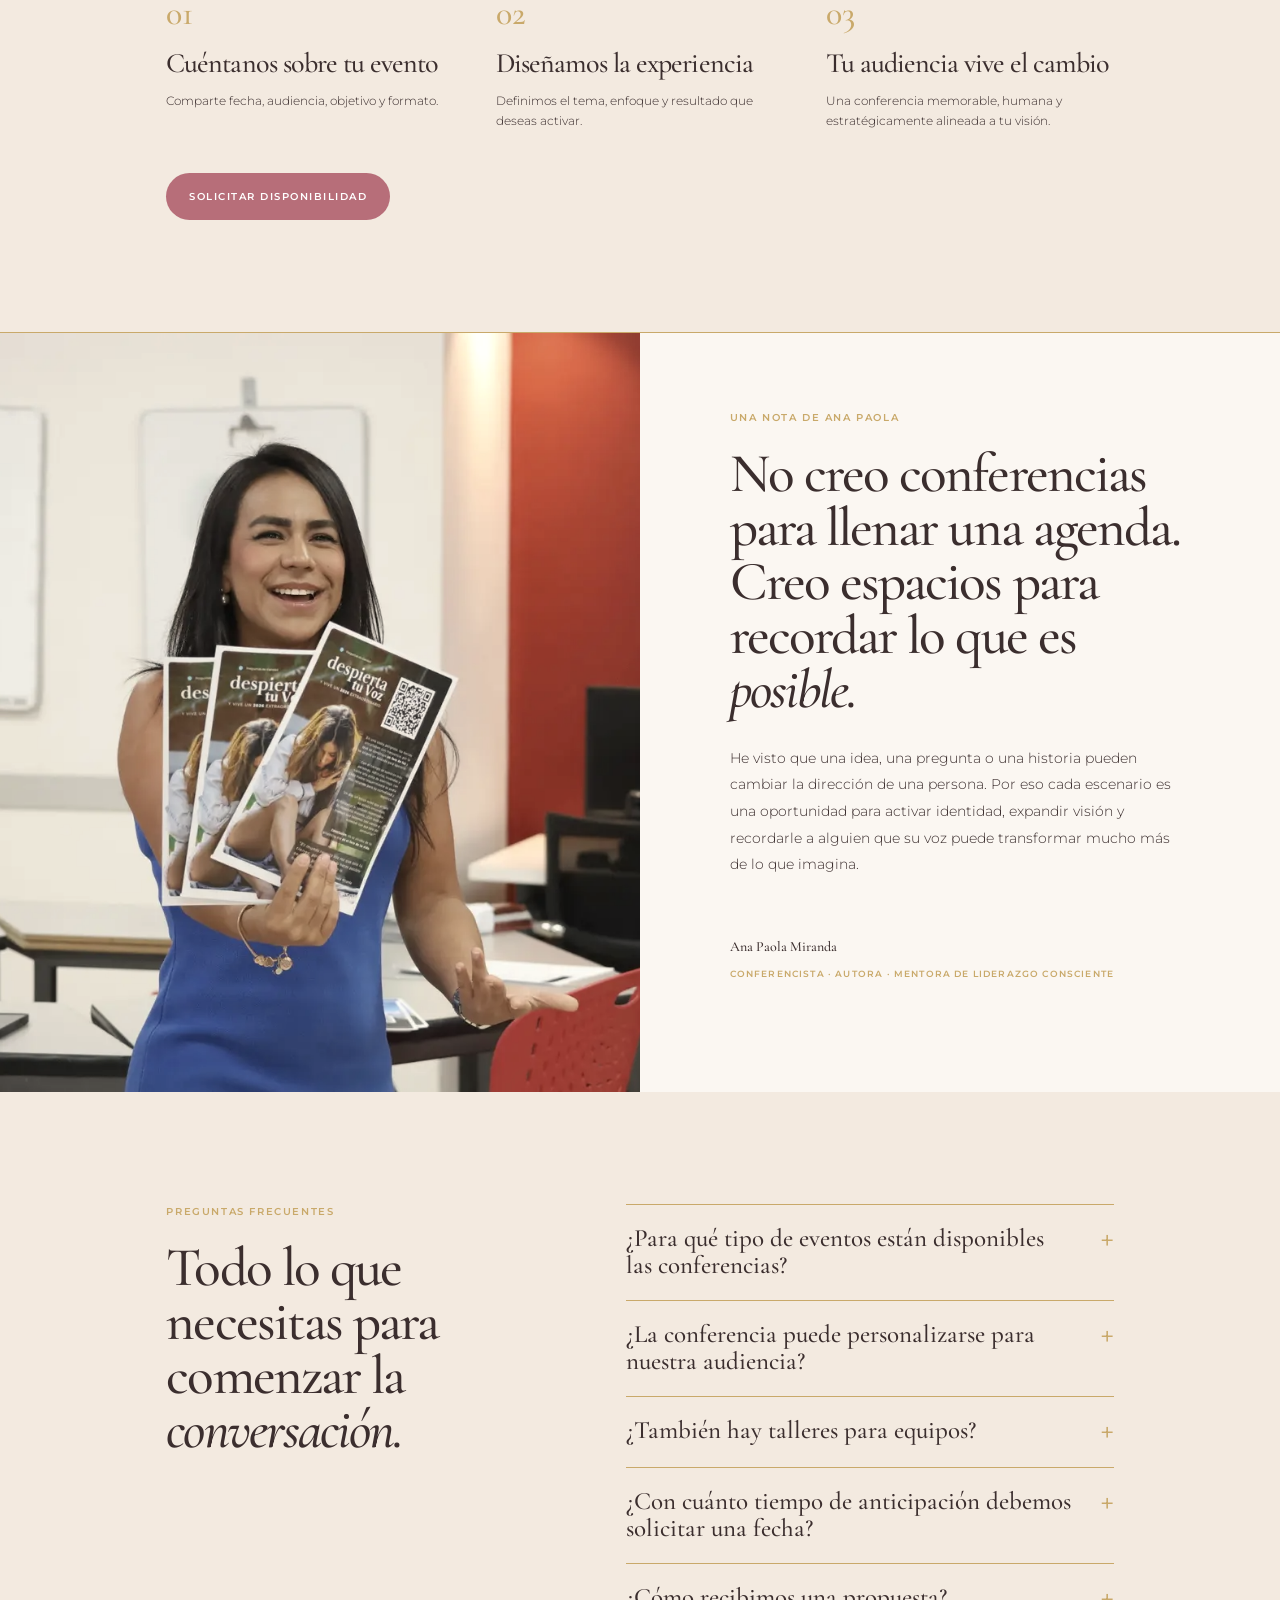
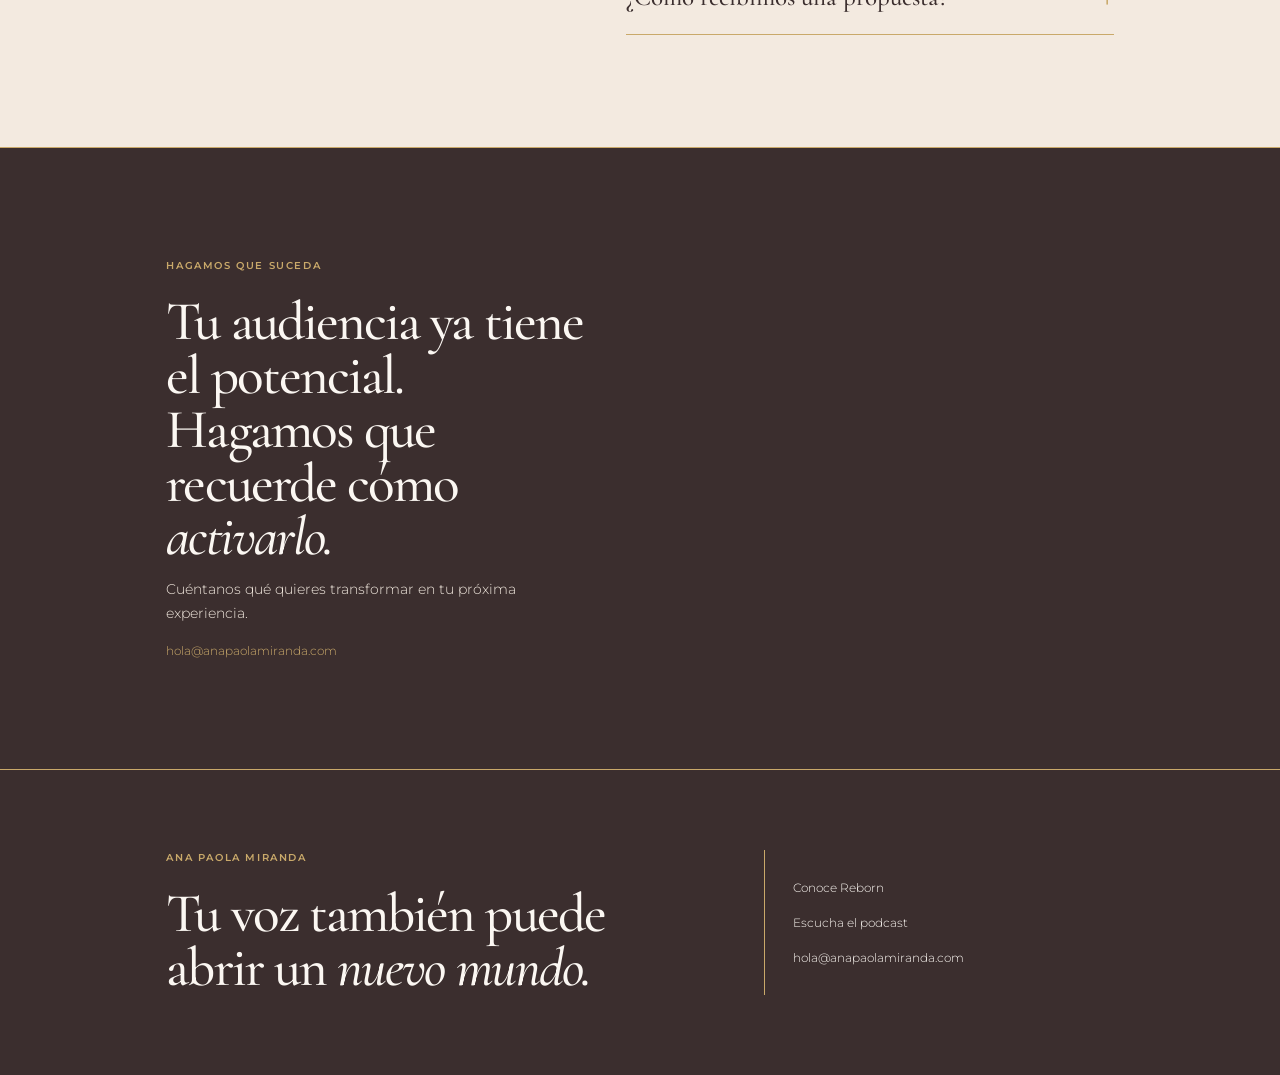
==== commit a3fed36e: "Hacer navegacion de Conferencias visible en celular" ====
--- a/index.html
+++ b/index.html
@@ -12,7 +12,7 @@
 <script>(function(w,d,t,h,s,n){w.FlodeskObject=n;var fn=function(){(w[n].q=w[n].q||[]).push(arguments)};w[n]=w[n]||fn;var f=d.getElementsByTagName(t)[0];var v='?v='+Math.floor(new Date().getTime()/(120*1000))*60;var sm=d.createElement(t);sm.async=true;sm.type='module';sm.src=h+s+'.mjs'+v;f.parentNode.insertBefore(sm,f);var sn=d.createElement(t);sn.async=true;sn.noModule=true;sn.src=h+s+'.js'+v;f.parentNode.insertBefore(sn,f)})(window,document,'script','https://assets.flodesk.com','/universal','fd');</script></head>
 <body>
   <div class="marquee"><span>CONFERENCIAS · EXPERIENCIAS QUE ACTIVAN &nbsp; ✦ &nbsp; VOZ, IDENTIDAD Y LIDERAZGO &nbsp; ✦ &nbsp; CONFERENCIAS · EXPERIENCIAS QUE ACTIVAN &nbsp; ✦ &nbsp;</span></div>
-  <header class="nav"><a class="brand" href="/">Ana Paola <em>Miranda</em></a><nav><a href="#conferencias">Conferencias</a><a href="/reborn/">Reborn</a><a href="/vuvepodcast/">Podcast</a><a href="#solicitar">Contacto</a></nav><a class="nav-cta" href="#solicitar">Solicitar conferencia</a></header>
+  <header class="nav"><a class="brand" href="/">Ana Paola <em>Miranda</em></a><nav id="site-navigation"><a href="#conferencias">Conferencias</a><a href="/reborn/">Reborn</a><a href="/vuvepodcast/">Podcast</a><a href="#solicitar">Contacto</a></nav><a class="nav-cta" href="#solicitar">Solicitar conferencia</a><button class="nav-toggle" type="button" aria-label="Abrir menú" aria-expanded="false" aria-controls="site-navigation"><span></span><span></span><span></span></button></header>
 
   <main>
     <section class="conference-hero">
@@ -54,6 +54,6 @@
   </main>
   <footer class="footer"><div><div class="eyebrow">Ana Paola Miranda</div><h2>Tu voz también puede abrir un <em>nuevo mundo.</em></h2></div><div class="footer-details"><a href="/reborn/">Conoce Reborn</a><a href="/vuvepodcast/">Escucha el podcast</a><a href="mailto:hola@anapaolamiranda.com">hola@anapaolamiranda.com</a></div></footer>
   <script src="/assets.js"></script><script>document.querySelectorAll('[data-photo]').forEach(i=>i.src=window.APM_ASSETS[i.dataset.photo]);</script>
-</body>
+<script>const nav=document.querySelector('.nav'),toggle=document.querySelector('.nav-toggle');if(toggle){toggle.addEventListener('click',()=>{const open=nav.classList.toggle('is-open');toggle.setAttribute('aria-expanded',String(open));toggle.setAttribute('aria-label',open?'Cerrar menú':'Abrir menú')});nav.querySelectorAll('nav a').forEach(link=>link.addEventListener('click',()=>{nav.classList.remove('is-open');toggle.setAttribute('aria-expanded','false');toggle.setAttribute('aria-label','Abrir menú')}))}</script></body>
 </html>
 
